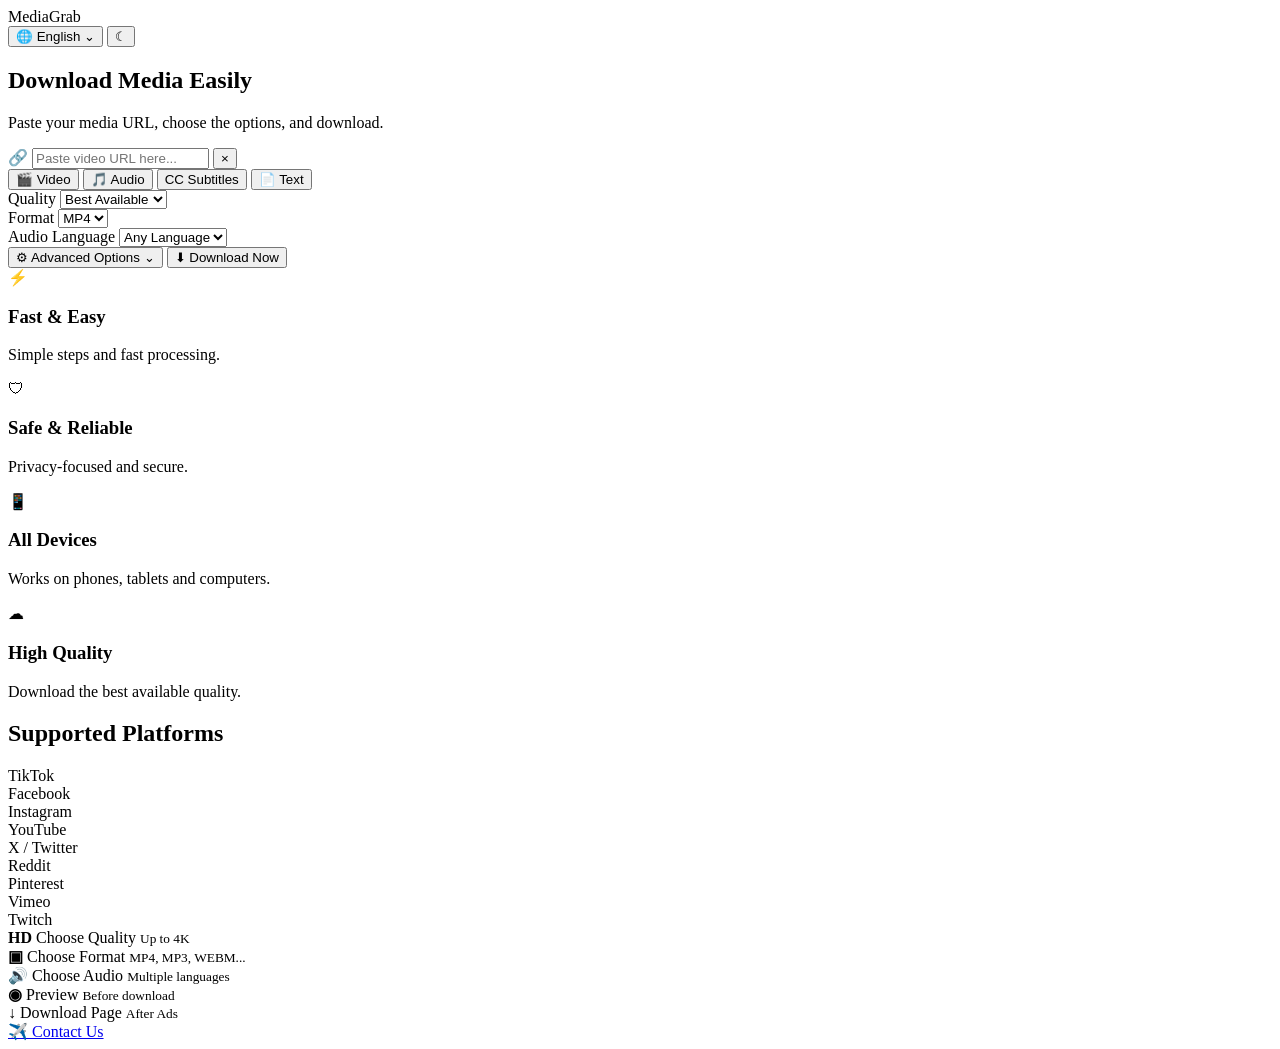
==== index.html @ b4eb5d00 "Add initial index.html for web Initial HTML structure for MediaGrab application, including header, m" ====
<!DOCTYPE html>
<html lang="en" dir="ltr">
<head>
    <meta charset="UTF-8">
    <meta name="viewport" content="width=device-width, initial-scale=1.0">

    <title>MediaGrab — Download Media Easily</title>

    <meta
        name="description"
        content="MediaGrab helps you download video, audio, subtitles and text from supported platforms."
    >

    <link rel="stylesheet" href="style.css">
</head>

<body>

    <!-- Header -->
    <header class="header">
        <div class="logo">
            Media<span>Grab</span>
        </div>

        <div class="header-actions">

            <button
                id="languageButton"
                class="language-button"
                type="button"
            >
                🌐 English
                <span>⌄</span>
            </button>

            <button
                id="themeButton"
                class="theme-button"
                type="button"
                aria-label="Toggle theme"
            >
                ☾
            </button>

        </div>
    </header>


    <!-- Main -->
    <main>

        <!-- Hero -->
        <section class="hero">

            <h1>
                Download Media
                <span>Easily</span>
            </h1>

            <p>
                Paste your media URL, choose the options, and download.
            </p>


            <!-- Downloader -->
            <section class="downloader-card">

                <div class="url-box">

                    <span class="url-icon">🔗</span>

                    <input
                        id="mediaUrl"
                        type="url"
                        placeholder="Paste video URL here..."
                        autocomplete="off"
                    >

                    <button
                        id="clearUrl"
                        type="button"
                        aria-label="Clear URL"
                    >
                        ×
                    </button>

                </div>


                <!-- Media Type -->
                <div class="media-types">

                    <button
                        class="media-type active"
                        data-type="video"
                        type="button"
                    >
                        🎬
                        <span>Video</span>
                    </button>

                    <button
                        class="media-type"
                        data-type="audio"
                        type="button"
                    >
                        🎵
                        <span>Audio</span>
                    </button>

                    <button
                        class="media-type"
                        data-type="subtitles"
                        type="button"
                    >
                        CC
                        <span>Subtitles</span>
                    </button>

                    <button
                        class="media-type"
                        data-type="text"
                        type="button"
                    >
                        📄
                        <span>Text</span>
                    </button>

                </div>


                <!-- Options -->
                <div class="options">

                    <div class="option">

                        <label for="quality">
                            Quality
                        </label>

                        <select id="quality">
                            <option value="best">
                                Best Available
                            </option>
                        </select>

                    </div>


                    <div class="option">

                        <label for="format">
                            Format
                        </label>

                        <select id="format">
                            <option value="mp4">
                                MP4
                            </option>
                        </select>

                    </div>


                    <div class="option">

                        <label for="language">
                            Audio Language
                        </label>

                        <select id="language">
                            <option value="any">
                                Any Language
                            </option>
                        </select>

                    </div>

                </div>


                <!-- Advanced Options -->
                <button
                    id="advancedButton"
                    class="advanced-button"
                    type="button"
                >
                    ⚙
                    <span>Advanced Options</span>
                    <span class="arrow">⌄</span>
                </button>


                <!-- Download -->
                <button
                    id="downloadButton"
                    class="download-button"
                    type="button"
                >
                    ⬇
                    <span>Download Now</span>
                </button>

            </section>

        </section>


        <!-- Features -->
        <section class="features">

            <article class="feature-card">
                <div class="feature-icon">⚡</div>
                <h3>Fast & Easy</h3>
                <p>
                    Simple steps and fast processing.
                </p>
            </article>

            <article class="feature-card">
                <div class="feature-icon">🛡</div>
                <h3>Safe & Reliable</h3>
                <p>
                    Privacy-focused and secure.
                </p>
            </article>

            <article class="feature-card">
                <div class="feature-icon">📱</div>
                <h3>All Devices</h3>
                <p>
                    Works on phones, tablets and computers.
                </p>
            </article>

            <article class="feature-card">
                <div class="feature-icon">☁</div>
                <h3>High Quality</h3>
                <p>
                    Download the best available quality.
                </p>
            </article>

        </section>


        <!-- Supported Platforms -->
        <section class="platforms">

            <h2>Supported Platforms</h2>

            <div class="platform-grid">

                <div class="platform">TikTok</div>
                <div class="platform">Facebook</div>
                <div class="platform">Instagram</div>
                <div class="platform">YouTube</div>

                <div class="platform">X / Twitter</div>
                <div class="platform">Reddit</div>
                <div class="platform">Pinterest</div>
                <div class="platform">Vimeo</div>

                <div class="platform">Twitch</div>

            </div>

        </section>


        <!-- Feature Bar -->
        <section class="feature-bar">

            <div>
                <strong>HD</strong>
                <span>Choose Quality</span>
                <small>Up to 4K</small>
            </div>

            <div>
                <strong>▣</strong>
                <span>Choose Format</span>
                <small>MP4, MP3, WEBM...</small>
            </div>

            <div>
                <strong>🔊</strong>
                <span>Choose Audio</span>
                <small>Multiple languages</small>
            </div>

            <div>
                <strong>◉</strong>
                <span>Preview</span>
                <small>Before download</small>
            </div>

            <div>
                <strong>↓</strong>
                <span>Download Page</span>
                <small>After Ads</small>
            </div>

        </section>


        <!-- Contact -->
        <section class="contact">

            <a
                href="https://t.me/MediaEarthbot"
                target="_blank"
                rel="noopener noreferrer"
            >
                ✈️
                <span>Contact Us</span>
            </a>

        </section>

    </main>


    <script src="app.js"></script>

</body>
                          </html>
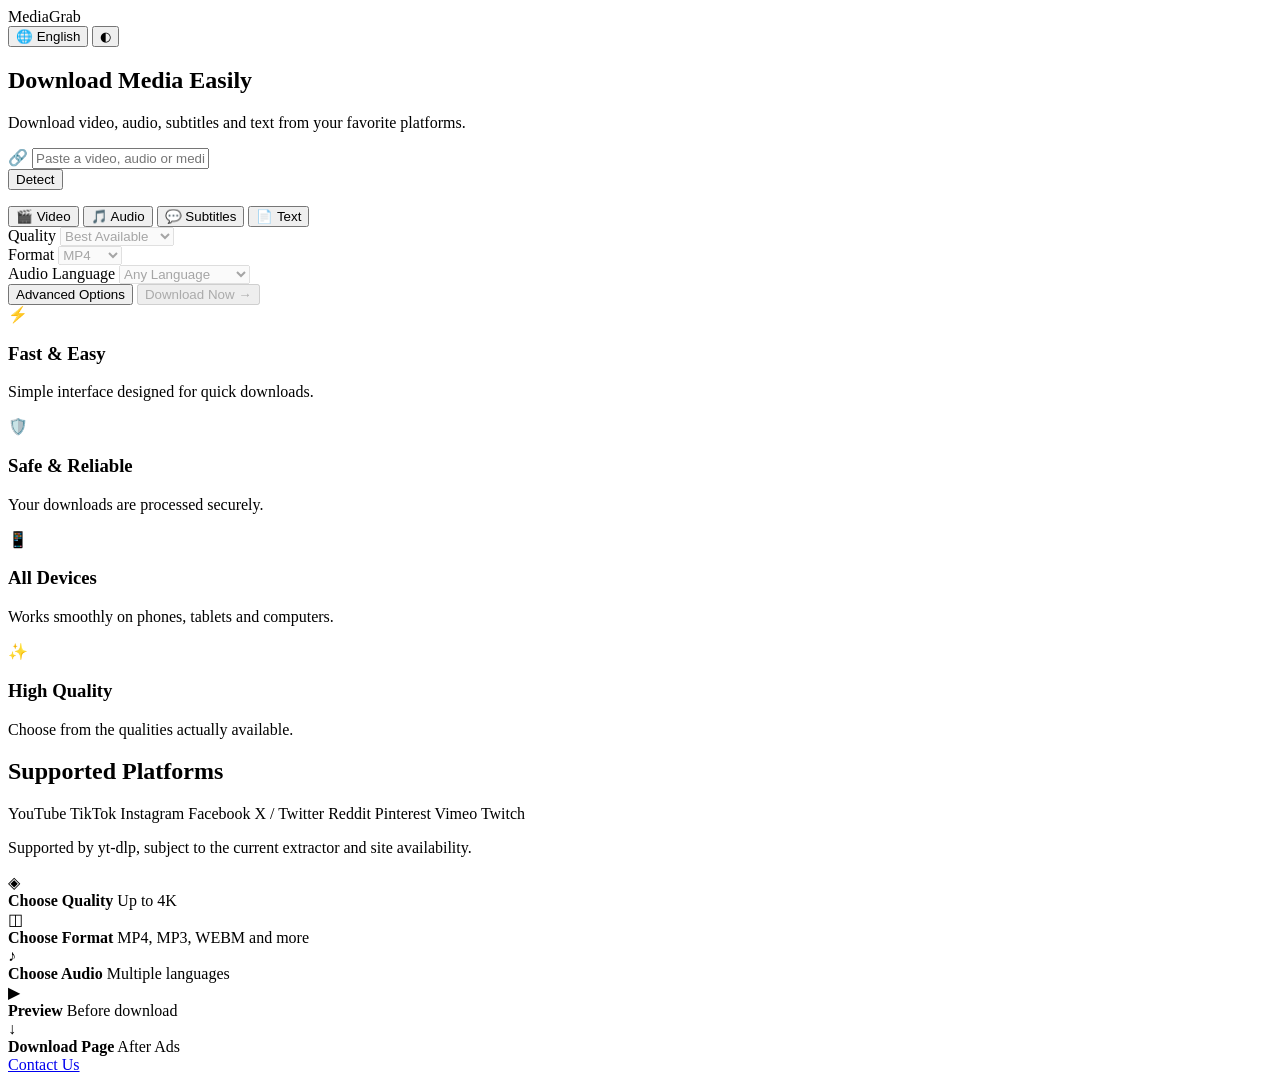
==== commit 745c186e: "Rename web/index-1.html to index.html" ====
--- a/index.html
+++ b/index.html
@@ -2,326 +2,570 @@
 <html lang="en" dir="ltr">
 <head>
     <meta charset="UTF-8">
-    <meta name="viewport" content="width=device-width, initial-scale=1.0">
-
-    <title>MediaGrab — Download Media Easily</title>
+
+    <meta
+        name="viewport"
+        content="width=device-width, initial-scale=1.0"
+    >
+
+    <title>MediaGrab</title>
 
     <meta
         name="description"
-        content="MediaGrab helps you download video, audio, subtitles and text from supported platforms."
+        content="Download video, audio, subtitles and text from supported platforms."
     >
+
+    <script src="https://telegram.org/js/telegram-web-app.js"></script>
 
     <link rel="stylesheet" href="style.css">
 </head>
 
 <body>
 
-    <!-- Header -->
-    <header class="header">
-        <div class="logo">
-            Media<span>Grab</span>
-        </div>
-
-        <div class="header-actions">
+<header class="header">
+
+    <div class="logo">
+        MediaGrab
+    </div>
+
+    <div class="header-actions">
+
+        <button
+            id="languageButton"
+            class="header-button"
+            type="button"
+        >
+            🌐 <span data-language-label>English</span>
+        </button>
+
+        <button
+            id="themeButton"
+            class="header-button"
+            type="button"
+        >
+            ◐
+        </button>
+
+    </div>
+
+</header>
+
+
+<main>
+
+    <!-- HERO -->
+
+    <section class="hero">
+
+        <h1>
+            <span data-i18n="hero.title">
+                Download Media
+            </span>
+
+            <span
+                class="accent"
+                data-i18n="hero.titleAccent"
+            >
+                Easily
+            </span>
+        </h1>
+
+        <p data-i18n="hero.description">
+            Download video, audio, subtitles and text
+            from your favorite platforms.
+        </p>
+
+    </section>
+
+
+    <!-- DOWNLOADER -->
+
+    <section class="downloader-card">
+
+        <!-- URL -->
+
+        <div class="url-container">
+
+            <div class="url-input-wrapper">
+
+                <span class="url-icon">
+                    🔗
+                </span>
+
+                <input
+                    id="urlInput"
+                    type="url"
+                    data-i18n-placeholder="url.placeholder"
+                    placeholder="Paste a video, audio or media URL here..."
+                    autocomplete="off"
+                >
+
+                <button
+                    id="clearUrl"
+                    class="clear-url"
+                    type="button"
+                    style="display:none;"
+                    aria-label="Clear URL"
+                >
+                    ×
+                </button>
+
+            </div>
+
+        </div>
+
+
+        <!-- DETECT -->
+
+        <button
+            id="detectButton"
+            class="detect-button"
+            type="button"
+        >
+            <span data-i18n="detect.button">
+                Detect
+            </span>
+        </button>
+
+        <p
+            id="statusLine"
+            class="status-line"
+            role="status"
+            aria-live="polite"
+        ></p>
+
+
+        <!-- MEDIA INFO -->
+
+        <div id="mediaInfo" class="media-info" hidden>
+
+            <img
+                id="mediaThumb"
+                class="media-thumb"
+                alt=""
+                referrerpolicy="no-referrer"
+                hidden
+            >
+
+            <div class="media-info-text">
+                <strong id="mediaTitle"></strong>
+                <span id="mediaMeta"></span>
+            </div>
+
+        </div>
+
+
+        <!-- MEDIA TYPES -->
+
+        <div class="media-types">
 
             <button
-                id="languageButton"
-                class="language-button"
+                class="media-type active"
+                data-type="video"
                 type="button"
             >
-                🌐 English
-                <span>⌄</span>
+                🎬
+                <span data-i18n="types.video">
+                    Video
+                </span>
             </button>
 
             <button
-                id="themeButton"
-                class="theme-button"
+                class="media-type"
+                data-type="audio"
                 type="button"
-                aria-label="Toggle theme"
             >
-                ☾
+                🎵
+                <span data-i18n="types.audio">
+                    Audio
+                </span>
             </button>
 
-        </div>
-    </header>
-
-
-    <!-- Main -->
-    <main>
-
-        <!-- Hero -->
-        <section class="hero">
-
-            <h1>
-                Download Media
-                <span>Easily</span>
-            </h1>
-
-            <p>
-                Paste your media URL, choose the options, and download.
+            <button
+                class="media-type"
+                data-type="subtitles"
+                type="button"
+            >
+                💬
+                <span data-i18n="types.subtitles">
+                    Subtitles
+                </span>
+            </button>
+
+            <button
+                class="media-type"
+                data-type="text"
+                type="button"
+            >
+                📄
+                <span data-i18n="types.text">
+                    Text
+                </span>
+            </button>
+
+        </div>
+
+
+        <!-- OPTIONS -->
+
+        <div class="options-grid">
+
+            <div class="option-group">
+
+                <label
+                    for="quality"
+                    data-i18n="options.quality"
+                >
+                    Quality
+                </label>
+
+                <select id="quality" disabled>
+                    <option value="">
+                        Detect a link first
+                    </option>
+                </select>
+
+            </div>
+
+
+            <div class="option-group">
+
+                <label
+                    for="format"
+                    data-i18n="options.format"
+                >
+                    Format
+                </label>
+
+                <select id="format" disabled>
+                    <option value="">
+                        Detect a link first
+                    </option>
+                </select>
+
+            </div>
+
+
+            <div class="option-group">
+
+                <label
+                    for="audioLanguage"
+                    data-i18n="options.audioLanguage"
+                >
+                    Audio Language
+                </label>
+
+                <select id="audioLanguage" disabled>
+                    <option value="">
+                        Original Language
+                    </option>
+                </select>
+
+            </div>
+
+        </div>
+
+
+        <!-- ADVANCED -->
+
+        <button
+            id="advancedButton"
+            class="advanced-button"
+            type="button"
+            aria-expanded="false"
+        >
+            <span data-i18n="advanced.show">
+                Advanced Options
+            </span>
+        </button>
+
+
+        <div
+            id="advancedOptions"
+            class="advanced-options"
+        >
+
+            <div class="advanced-content">
+
+                <p data-i18n="advanced.title">
+                    Advanced Options
+                </p>
+
+                <div class="option-group">
+
+                    <label
+                        for="mp3Bitrate"
+                        data-i18n="advanced.mp3Bitrate"
+                    >
+                        MP3 bitrate
+                    </label>
+
+                    <select id="mp3Bitrate">
+                        <option value="192">192 kbps</option>
+                    </select>
+
+                </div>
+
+            </div>
+
+        </div>
+
+
+        <!-- DOWNLOAD -->
+
+        <button
+            id="downloadButton"
+            class="download-button"
+            type="button"
+            disabled
+        >
+            <span data-i18n="download.now">
+                Download Now
+            </span>
+
+            <span class="download-arrow">
+                →
+            </span>
+        </button>
+
+    </section>
+
+
+    <!-- FEATURES -->
+
+    <section class="features">
+
+        <div class="feature-card">
+
+            <div class="feature-icon">
+                ⚡
+            </div>
+
+            <h3 data-i18n="features.fast.title">
+                Fast & Easy
+            </h3>
+
+            <p data-i18n="features.fast.description">
+                Simple interface designed for quick downloads.
             </p>
 
-
-            <!-- Downloader -->
-            <section class="downloader-card">
-
-                <div class="url-box">
-
-                    <span class="url-icon">🔗</span>
-
-                    <input
-                        id="mediaUrl"
-                        type="url"
-                        placeholder="Paste video URL here..."
-                        autocomplete="off"
-                    >
-
-                    <button
-                        id="clearUrl"
-                        type="button"
-                        aria-label="Clear URL"
-                    >
-                        ×
-                    </button>
-
-                </div>
-
-
-                <!-- Media Type -->
-                <div class="media-types">
-
-                    <button
-                        class="media-type active"
-                        data-type="video"
-                        type="button"
-                    >
-                        🎬
-                        <span>Video</span>
-                    </button>
-
-                    <button
-                        class="media-type"
-                        data-type="audio"
-                        type="button"
-                    >
-                        🎵
-                        <span>Audio</span>
-                    </button>
-
-                    <button
-                        class="media-type"
-                        data-type="subtitles"
-                        type="button"
-                    >
-                        CC
-                        <span>Subtitles</span>
-                    </button>
-
-                    <button
-                        class="media-type"
-                        data-type="text"
-                        type="button"
-                    >
-                        📄
-                        <span>Text</span>
-                    </button>
-
-                </div>
-
-
-                <!-- Options -->
-                <div class="options">
-
-                    <div class="option">
-
-                        <label for="quality">
-                            Quality
-                        </label>
-
-                        <select id="quality">
-                            <option value="best">
-                                Best Available
-                            </option>
-                        </select>
-
-                    </div>
-
-
-                    <div class="option">
-
-                        <label for="format">
-                            Format
-                        </label>
-
-                        <select id="format">
-                            <option value="mp4">
-                                MP4
-                            </option>
-                        </select>
-
-                    </div>
-
-
-                    <div class="option">
-
-                        <label for="language">
-                            Audio Language
-                        </label>
-
-                        <select id="language">
-                            <option value="any">
-                                Any Language
-                            </option>
-                        </select>
-
-                    </div>
-
-                </div>
-
-
-                <!-- Advanced Options -->
-                <button
-                    id="advancedButton"
-                    class="advanced-button"
-                    type="button"
-                >
-                    ⚙
-                    <span>Advanced Options</span>
-                    <span class="arrow">⌄</span>
-                </button>
-
-
-                <!-- Download -->
-                <button
-                    id="downloadButton"
-                    class="download-button"
-                    type="button"
-                >
-                    ⬇
-                    <span>Download Now</span>
-                </button>
-
-            </section>
-
-        </section>
-
-
-        <!-- Features -->
-        <section class="features">
-
-            <article class="feature-card">
-                <div class="feature-icon">⚡</div>
-                <h3>Fast & Easy</h3>
-                <p>
-                    Simple steps and fast processing.
-                </p>
-            </article>
-
-            <article class="feature-card">
-                <div class="feature-icon">🛡</div>
-                <h3>Safe & Reliable</h3>
-                <p>
-                    Privacy-focused and secure.
-                </p>
-            </article>
-
-            <article class="feature-card">
-                <div class="feature-icon">📱</div>
-                <h3>All Devices</h3>
-                <p>
-                    Works on phones, tablets and computers.
-                </p>
-            </article>
-
-            <article class="feature-card">
-                <div class="feature-icon">☁</div>
-                <h3>High Quality</h3>
-                <p>
-                    Download the best available quality.
-                </p>
-            </article>
-
-        </section>
-
-
-        <!-- Supported Platforms -->
-        <section class="platforms">
-
-            <h2>Supported Platforms</h2>
-
-            <div class="platform-grid">
-
-                <div class="platform">TikTok</div>
-                <div class="platform">Facebook</div>
-                <div class="platform">Instagram</div>
-                <div class="platform">YouTube</div>
-
-                <div class="platform">X / Twitter</div>
-                <div class="platform">Reddit</div>
-                <div class="platform">Pinterest</div>
-                <div class="platform">Vimeo</div>
-
-                <div class="platform">Twitch</div>
-
-            </div>
-
-        </section>
-
-
-        <!-- Feature Bar -->
-        <section class="feature-bar">
+        </div>
+
+
+        <div class="feature-card">
+
+            <div class="feature-icon">
+                🛡️
+            </div>
+
+            <h3 data-i18n="features.safe.title">
+                Safe & Reliable
+            </h3>
+
+            <p data-i18n="features.safe.description">
+                Your downloads are processed securely.
+            </p>
+
+        </div>
+
+
+        <div class="feature-card">
+
+            <div class="feature-icon">
+                📱
+            </div>
+
+            <h3 data-i18n="features.devices.title">
+                All Devices
+            </h3>
+
+            <p data-i18n="features.devices.description">
+                Works smoothly on phones, tablets and computers.
+            </p>
+
+        </div>
+
+
+        <div class="feature-card">
+
+            <div class="feature-icon">
+                ✨
+            </div>
+
+            <h3 data-i18n="features.quality.title">
+                High Quality
+            </h3>
+
+            <p data-i18n="features.quality.description">
+                Choose from the qualities actually available.
+            </p>
+
+        </div>
+
+    </section>
+
+
+    <!-- SUPPORTED PLATFORMS -->
+
+    <section class="platforms">
+
+        <h2 data-i18n="platforms.title">
+            Supported Platforms
+        </h2>
+
+        <div class="platform-list">
+
+            <span>YouTube</span>
+            <span>TikTok</span>
+            <span>Instagram</span>
+            <span>Facebook</span>
+            <span>X / Twitter</span>
+            <span>Reddit</span>
+            <span>Pinterest</span>
+            <span>Vimeo</span>
+            <span>Twitch</span>
+
+        </div>
+
+        <p class="platform-note" data-i18n="platforms.note">
+            Supported by yt-dlp, subject to the current extractor and
+            site availability.
+        </p>
+
+    </section>
+
+
+    <!-- FEATURE BAR -->
+
+    <section class="feature-bar">
+
+        <div class="feature-bar-item">
+
+            <div class="feature-bar-icon">
+                ◈
+            </div>
 
             <div>
-                <strong>HD</strong>
-                <span>Choose Quality</span>
-                <small>Up to 4K</small>
+
+                <strong data-i18n="featureBar.quality.title">
+                    Choose Quality
+                </strong>
+
+                <span data-i18n="featureBar.quality.description">
+                    As reported by the source
+                </span>
+
+            </div>
+
+        </div>
+
+
+        <div class="feature-bar-item">
+
+            <div class="feature-bar-icon">
+                ◫
             </div>
 
             <div>
-                <strong>▣</strong>
-                <span>Choose Format</span>
-                <small>MP4, MP3, WEBM...</small>
+
+                <strong data-i18n="featureBar.format.title">
+                    Choose Format
+                </strong>
+
+                <span data-i18n="featureBar.format.description">
+                    MP4, MP3, WEBM and more
+                </span>
+
+            </div>
+
+        </div>
+
+
+        <div class="feature-bar-item">
+
+            <div class="feature-bar-icon">
+                ♪
             </div>
 
             <div>
-                <strong>🔊</strong>
-                <span>Choose Audio</span>
-                <small>Multiple languages</small>
+
+                <strong data-i18n="featureBar.audio.title">
+                    Choose Audio
+                </strong>
+
+                <span data-i18n="featureBar.audio.description">
+                    Multiple languages
+                </span>
+
+            </div>
+
+        </div>
+
+
+        <div class="feature-bar-item">
+
+            <div class="feature-bar-icon">
+                ▶
             </div>
 
             <div>
-                <strong>◉</strong>
-                <span>Preview</span>
-                <small>Before download</small>
+
+                <strong data-i18n="featureBar.preview.title">
+                    Preview
+                </strong>
+
+                <span data-i18n="featureBar.preview.description">
+                    Before download
+                </span>
+
+            </div>
+
+        </div>
+
+
+        <div class="feature-bar-item">
+
+            <div class="feature-bar-icon">
+                ↓
             </div>
 
             <div>
-                <strong>↓</strong>
-                <span>Download Page</span>
-                <small>After Ads</small>
-            </div>
-
-        </section>
-
-
-        <!-- Contact -->
-        <section class="contact">
-
-            <a
-                href="https://t.me/MediaEarthbot"
-                target="_blank"
-                rel="noopener noreferrer"
-            >
-                ✈️
-                <span>Contact Us</span>
-            </a>
-
-        </section>
-
-    </main>
-
-
-    <script src="app.js"></script>
+
+                <strong data-i18n="featureBar.downloadPage.title">
+                    Download Page
+                </strong>
+
+                <span data-i18n="featureBar.downloadPage.description">
+                    Direct file
+                </span>
+
+            </div>
+
+        </div>
+
+    </section>
+
+</main>
+
+
+<!-- FOOTER -->
+
+<footer class="footer">
+
+    <a
+        href="https://t.me/umiver"
+        target="_blank"
+        rel="noopener noreferrer"
+        data-i18n="contact.title"
+    >
+        Contact Us
+    </a>
+
+</footer>
+
+
+<script src="formats-ui.js"></script>
+<script src="app.js"></script>
 
 </body>
-                          </html>
+</html>
